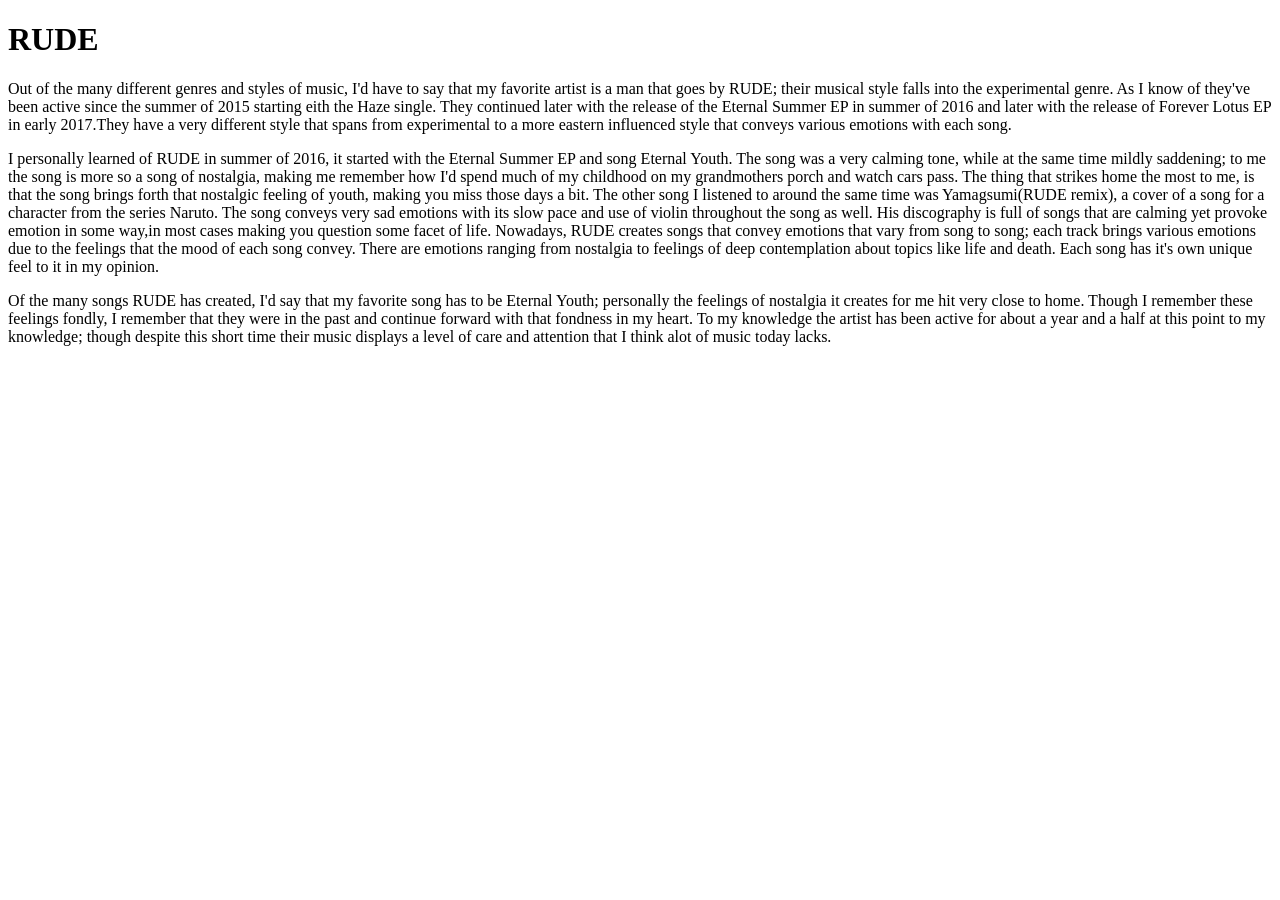
==== project_1/index.html @ 9fc51582 "Upload Exercises 1-4" ====
<!DOCTYPE html>
<html lang="en">
    <head>
        <title>Music Essay</title>
    </head>
    <h1><strong>RUDE</strong></h1>
    <body>
        <p>Out of the many different genres and styles of music, I'd have to say that my favorite artist is a man that goes by RUDE; their musical style falls into the experimental genre. As I know of they've been active since the summer of 2015 starting eith the Haze single. They continued later with the release of the Eternal Summer EP in summer of 2016 and later with the release of Forever Lotus EP in early 2017.They have a very different style that spans from experimental to a more eastern influenced style that conveys various emotions with each song. </p>
        <p>I personally learned of RUDE in summer of 2016, it started with the Eternal Summer EP and song Eternal Youth. The song was a very calming tone, while at the same time mildly saddening; to me the song is more so a song of nostalgia, making me remember how I'd spend much of my childhood on my grandmothers porch and watch cars pass. The thing that strikes home the most to me, is that the song brings forth that nostalgic feeling of youth, making you miss those days a bit. The other song I listened to around the same time was Yamagsumi(RUDE remix), a cover of a song for a character from the series Naruto. The song conveys very sad emotions with its slow pace and use of violin throughout the song as well. His discography is full of songs that are calming yet provoke emotion in some way,in most cases making you question some facet of life. Nowadays, RUDE creates songs that convey emotions that vary from song to song; each track brings various emotions due to the feelings that the mood of each song convey. There are emotions ranging from nostalgia to feelings of deep contemplation about topics like life and death. Each song has it's own unique feel to it in my opinion.</p>
        <p>Of the many songs RUDE has created, I'd say that my favorite song has to be Eternal Youth; personally the feelings of nostalgia it creates for me hit very close to home. Though I remember these feelings fondly, I remember that they were in the past and continue forward with that fondness in my heart. To my knowledge the artist has been active for about a year and a half at this point to my knowledge; though despite this short time their music displays a level of care and attention that I think alot of music today lacks. </p>
    </body>
</html>
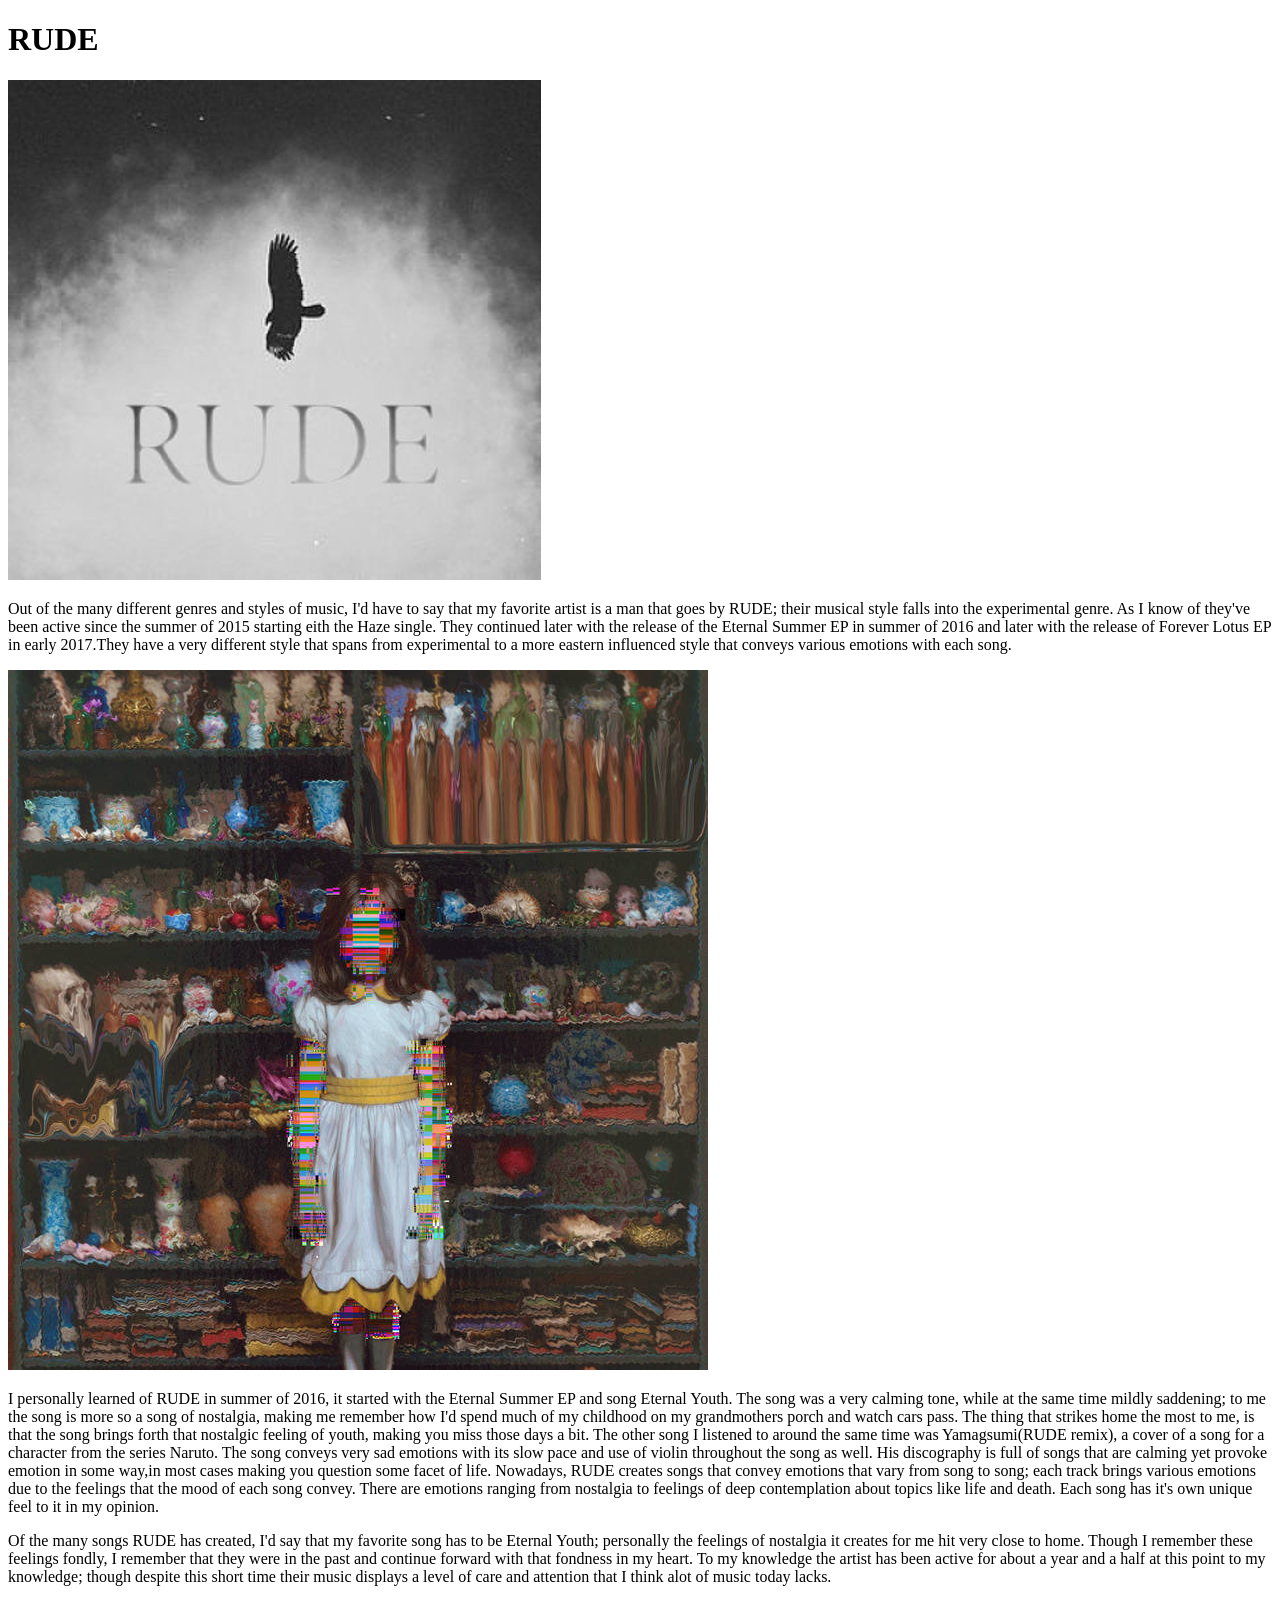
==== commit 7cbc99d0: "Added Image" ====
--- a/project_1/index.html
+++ b/project_1/index.html
@@ -4,8 +4,10 @@
         <title>Music Essay</title>
     </head>
     <h1><strong>RUDE</strong></h1>
+    <img src="images/rude-1.jpg" alt="RUDE logo">
     <body>
         <p>Out of the many different genres and styles of music, I'd have to say that my favorite artist is a man that goes by RUDE; their musical style falls into the experimental genre. As I know of they've been active since the summer of 2015 starting eith the Haze single. They continued later with the release of the Eternal Summer EP in summer of 2016 and later with the release of Forever Lotus EP in early 2017.They have a very different style that spans from experimental to a more eastern influenced style that conveys various emotions with each song. </p>
+        <img src="images/rude-3.jpg" alt="Eternal Summer EP">
         <p>I personally learned of RUDE in summer of 2016, it started with the Eternal Summer EP and song Eternal Youth. The song was a very calming tone, while at the same time mildly saddening; to me the song is more so a song of nostalgia, making me remember how I'd spend much of my childhood on my grandmothers porch and watch cars pass. The thing that strikes home the most to me, is that the song brings forth that nostalgic feeling of youth, making you miss those days a bit. The other song I listened to around the same time was Yamagsumi(RUDE remix), a cover of a song for a character from the series Naruto. The song conveys very sad emotions with its slow pace and use of violin throughout the song as well. His discography is full of songs that are calming yet provoke emotion in some way,in most cases making you question some facet of life. Nowadays, RUDE creates songs that convey emotions that vary from song to song; each track brings various emotions due to the feelings that the mood of each song convey. There are emotions ranging from nostalgia to feelings of deep contemplation about topics like life and death. Each song has it's own unique feel to it in my opinion.</p>
         <p>Of the many songs RUDE has created, I'd say that my favorite song has to be Eternal Youth; personally the feelings of nostalgia it creates for me hit very close to home. Though I remember these feelings fondly, I remember that they were in the past and continue forward with that fondness in my heart. To my knowledge the artist has been active for about a year and a half at this point to my knowledge; though despite this short time their music displays a level of care and attention that I think alot of music today lacks. </p>
     </body>
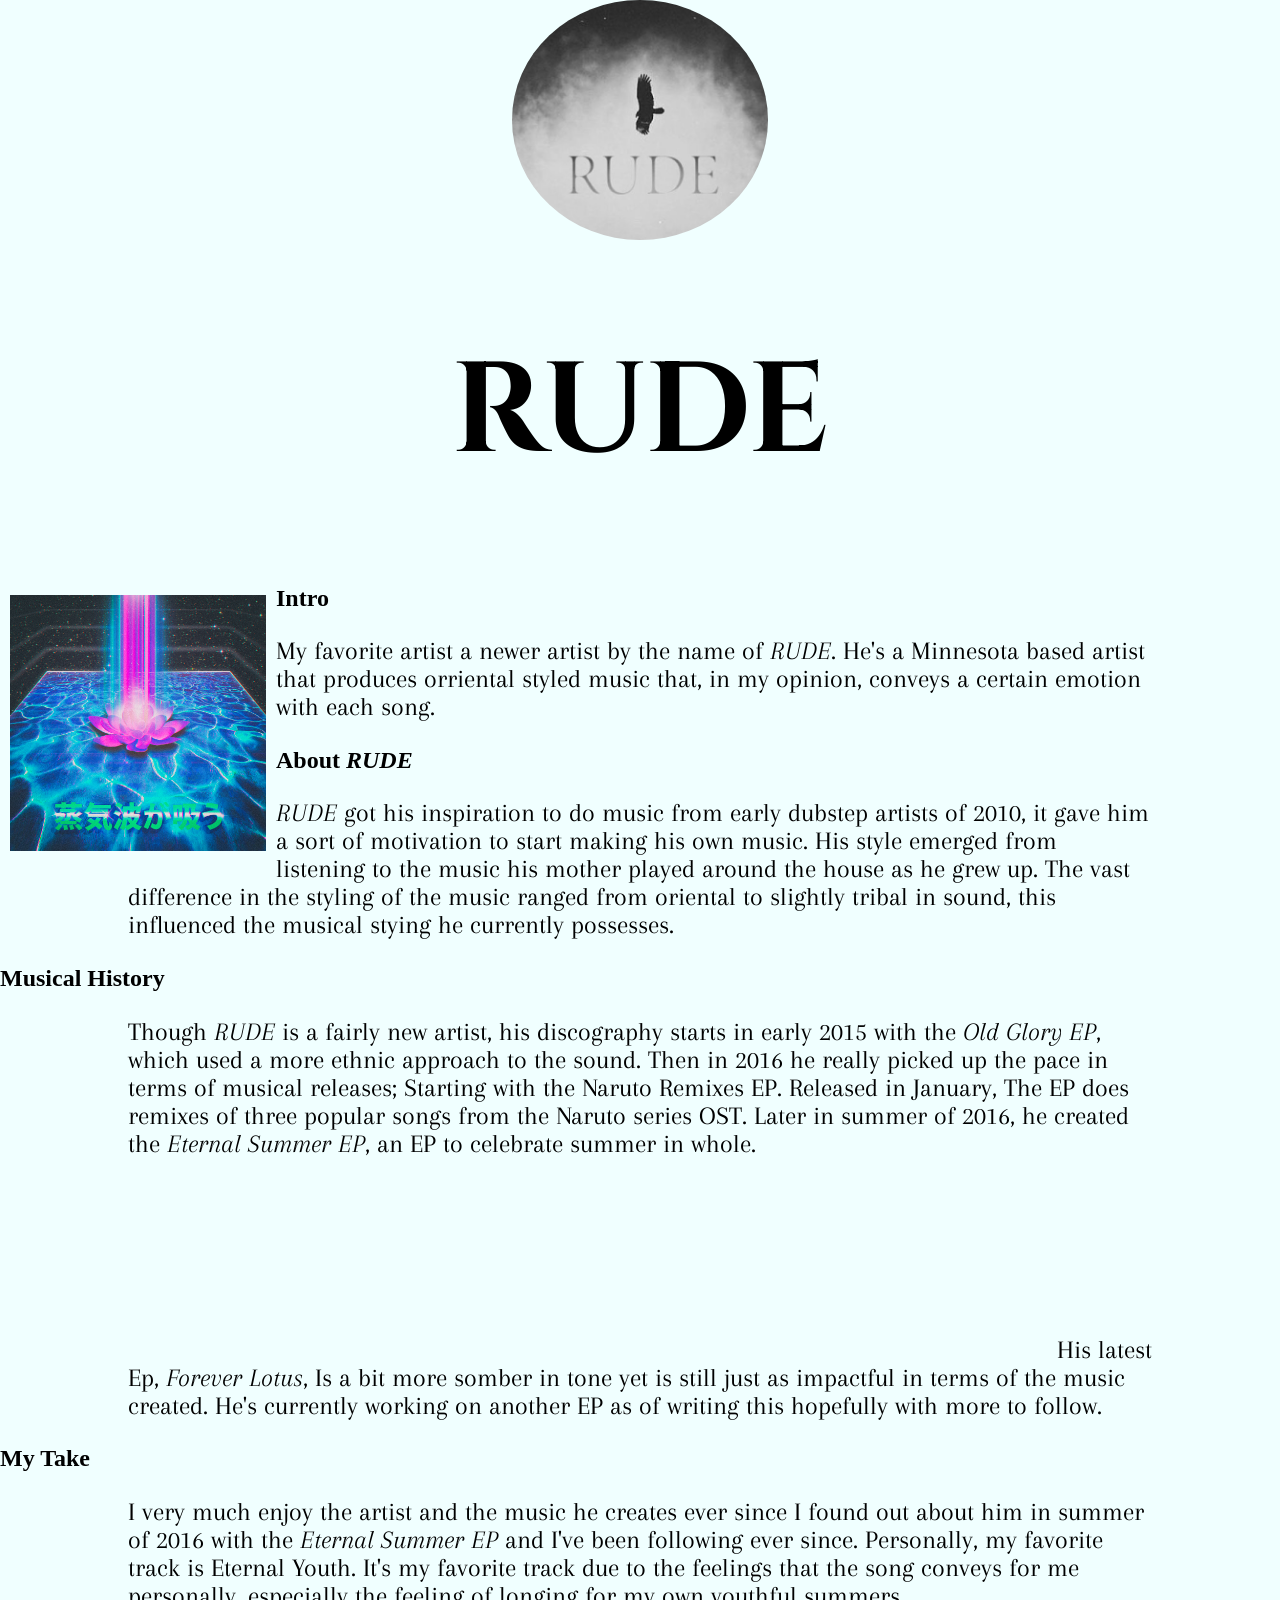
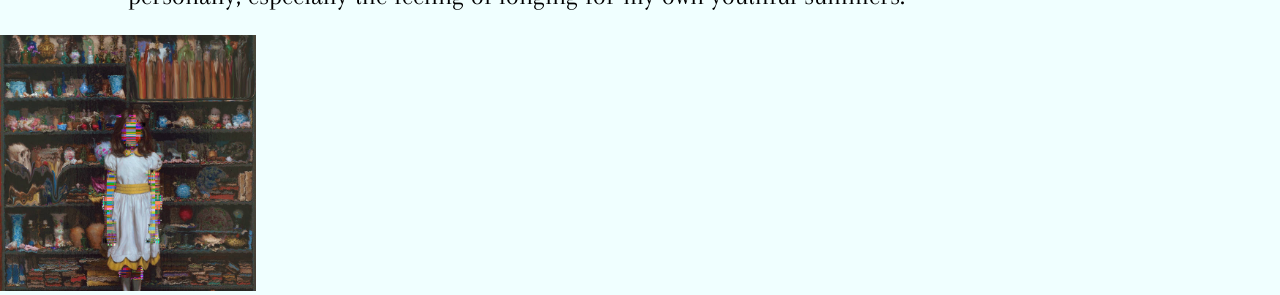
==== commit f607bb9a: "Index rewrite" ====
--- a/project_1/index.html
+++ b/project_1/index.html
@@ -1,14 +1,30 @@
 <!DOCTYPE html>
 <html lang="en">
     <head>
-        <title>Music Essay</title>
+        <title>RUDE </title>
+        <link rel="stylesheet" href="css/project1.css">
+        <!--FONTS-->
+        <link href="https://fonts.googleapis.com/css?family=Cinzel" rel="stylesheet">
+        <link href="https://fonts.googleapis.com/css?family=Arapey" rel="stylesheet">
     </head>
+    <!--RUDE_LOGO_IMAGE-->
+<img class="img-circle" src="images/rude-1.jpg" id="rude" alt="RUDE logo">
     <h1><strong>RUDE</strong></h1>
-    <img src="images/rude-1.jpg" alt="RUDE logo">
+    
     <body>
-        <p>Out of the many different genres and styles of music, I'd have to say that my favorite artist is a man that goes by RUDE; their musical style falls into the experimental genre. As I know of they've been active since the summer of 2015 starting eith the Haze single. They continued later with the release of the Eternal Summer EP in summer of 2016 and later with the release of Forever Lotus EP in early 2017.They have a very different style that spans from experimental to a more eastern influenced style that conveys various emotions with each song. </p>
-        <img src="images/rude-3.jpg" alt="Eternal Summer EP">
-        <p>I personally learned of RUDE in summer of 2016, it started with the Eternal Summer EP and song Eternal Youth. The song was a very calming tone, while at the same time mildly saddening; to me the song is more so a song of nostalgia, making me remember how I'd spend much of my childhood on my grandmothers porch and watch cars pass. The thing that strikes home the most to me, is that the song brings forth that nostalgic feeling of youth, making you miss those days a bit. The other song I listened to around the same time was Yamagsumi(RUDE remix), a cover of a song for a character from the series Naruto. The song conveys very sad emotions with its slow pace and use of violin throughout the song as well. His discography is full of songs that are calming yet provoke emotion in some way,in most cases making you question some facet of life. Nowadays, RUDE creates songs that convey emotions that vary from song to song; each track brings various emotions due to the feelings that the mood of each song convey. There are emotions ranging from nostalgia to feelings of deep contemplation about topics like life and death. Each song has it's own unique feel to it in my opinion.</p>
-        <p>Of the many songs RUDE has created, I'd say that my favorite song has to be Eternal Youth; personally the feelings of nostalgia it creates for me hit very close to home. Though I remember these feelings fondly, I remember that they were in the past and continue forward with that fondness in my heart. To my knowledge the artist has been active for about a year and a half at this point to my knowledge; though despite this short time their music displays a level of care and attention that I think alot of music today lacks. </p>
+        <img src="images/rude-4.jpeg" id="lotus"  alt="Forever Lotus EP">
+        <h2>Intro</h2>
+        <p>My favorite artist a newer artist by the name of <em>RUDE</em>. He's a Minnesota based artist that produces orriental styled music that, in my opinion, conveys a certain emotion with each song.</p>
+        <h2>About <em>RUDE</em></h2>
+        <p><em>RUDE</em> got his inspiration to do music from early dubstep artists of 2010, it gave him a sort of motivation to start making his own music. His style emerged from listening to the music his mother played around the house as he grew up. The vast difference in the styling of the music ranged from oriental to slightly tribal in sound, this influenced the musical stying he currently possesses. </p>
+        <h2>Musical History</h2>
+        <p>Though <em>RUDE</em> is a fairly new artist, his discography starts in early 2015 with the <i>Old Glory EP</i>, which used a more ethnic approach to the sound. Then in 2016 he really picked up the pace in terms of musical releases; Starting with the Naruto Remixes EP. Released in January, The EP does remixes of three popular songs from the Naruto series OST. Later in summer of 2016, he created the <i>Eternal Summer EP</i>, an EP to celebrate summer in whole. 
+        <iframe width="90%" height="200" scrolling="yes" frameborder="yes" src="https://w.soundcloud.com/player/?url=https%3A//api.soundcloud.com/tracks/268448230&amp;auto_play=false&amp;hide_related=false&amp;show_comments=true&amp;show_user=true&amp;show_reposts=false&amp;visual=true"></iframe>   
+        His latest Ep, <i>Forever Lotus</i>, Is a bit more somber in tone yet is still just as impactful in terms of the music created. He's currently working on another EP as of writing this hopefully with more to follow. </p>
+        <h2>My Take</h2>
+        <p>I very much enjoy the artist and the music he creates ever since I found out about him in summer of 2016 with the <i>Eternal Summer EP</i> and I've been following ever since. Personally, my favorite track is Eternal Youth. It's my favorite track due to the feelings that the song conveys for me personally, especially the feeling of longing for my own youthful summers.  </p>
+          <img src="images/rude-3.jpg" id="youth"  alt="Eternal Summer EP">
+        
     </body>
 </html>   
+<!--01100011 01101111 01110010 01101110-->
--- a/project_1/css/project1.css
+++ b/project_1/css/project1.css
@@ -0,0 +1,47 @@
+body {
+    width: 100%; margin:0%;
+    background-color: azure
+}
+h1 {
+    text-align: center;
+    font-family: 'Cinzel', serif;
+    font-size:10vw;
+    margin/padding: 5%
+
+}
+
+.img-circle{border-radius: 50%;
+margin-left: auto;
+margin-right: auto;}
+
+img {
+    width: 100%;  
+}
+
+p {
+    text-align:left;
+    font-family: 'Arapey', serif;
+    font-size:2vw;
+    margin-left:10%;
+    margin-right:10%;
+
+}
+img#lotus{
+    float:left;
+    width:20%;
+    padding:10px       
+}
+img#rude{
+    width:20%;
+    display:block;
+    margin:auto;
+}
+img#youth{
+    width:20%;
+    padding:
+    display:block;
+    margin-left:auto;
+    margin-right: auto;
+    
+        
+}
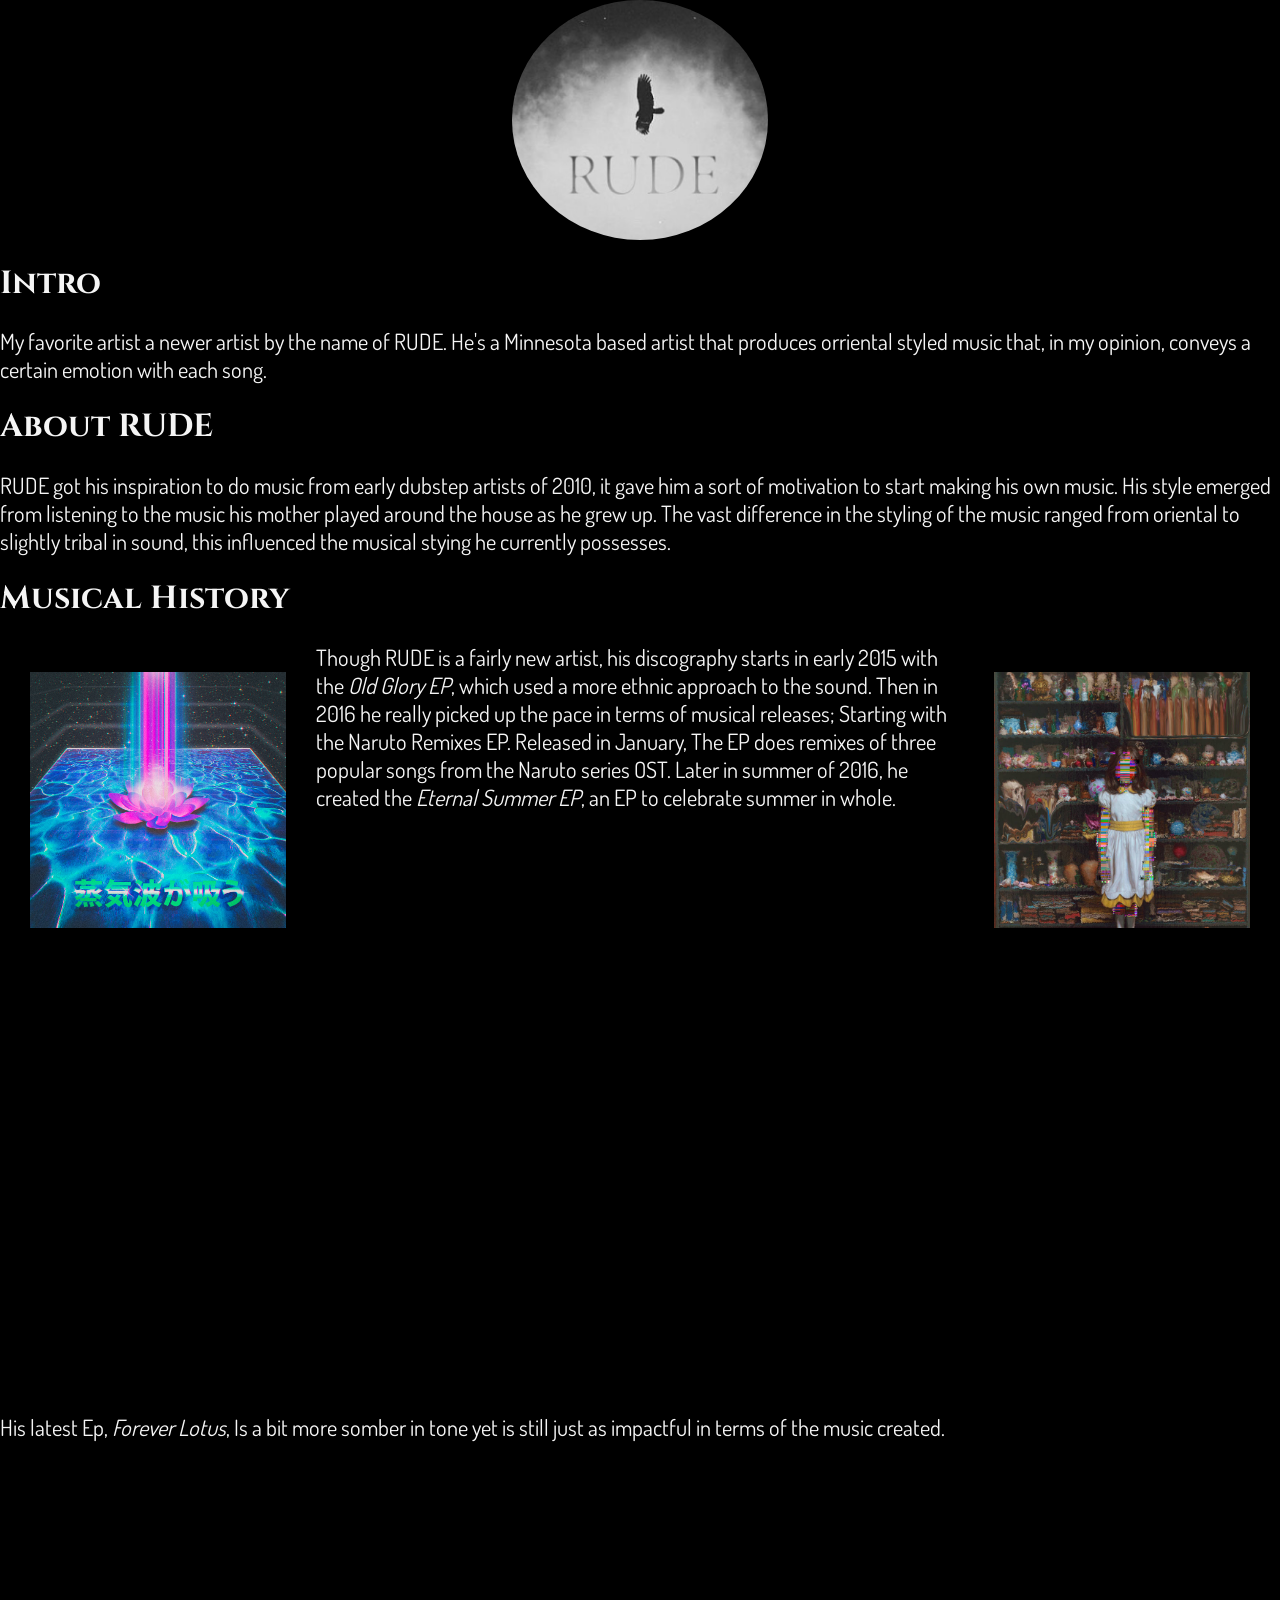
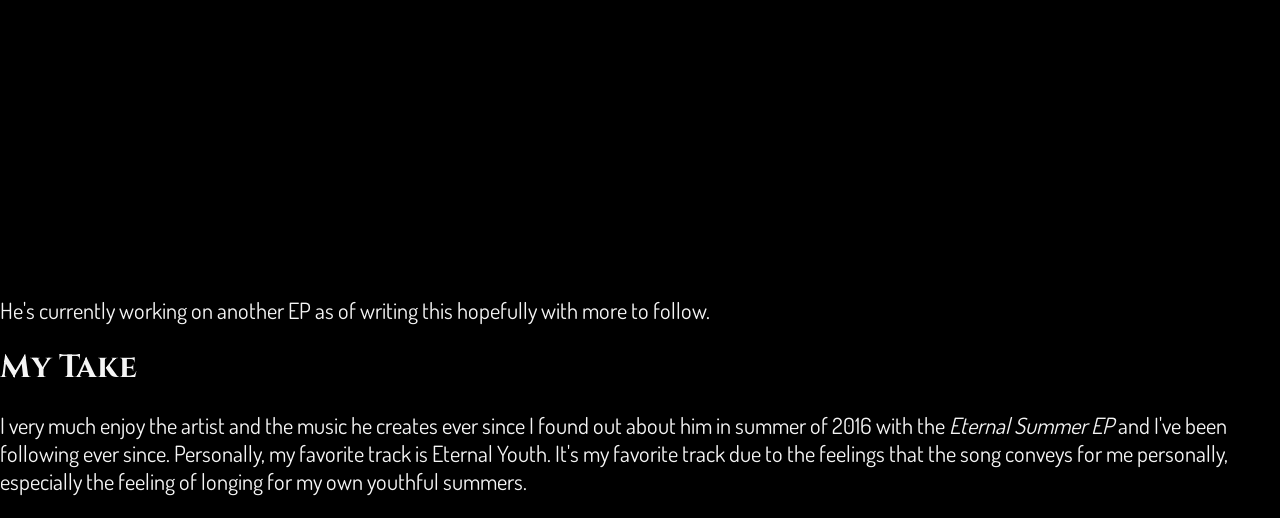
==== commit d39e810d: "Major changes" ====
--- a/project_1/index.html
+++ b/project_1/index.html
@@ -6,25 +6,25 @@
         <!--FONTS-->
         <link href="https://fonts.googleapis.com/css?family=Cinzel" rel="stylesheet">
         <link href="https://fonts.googleapis.com/css?family=Arapey" rel="stylesheet">
+        <link href="https://fonts.googleapis.com/css?family=Dosis" rel="stylesheet">
+
     </head>
     <!--RUDE_LOGO_IMAGE-->
 <img class="img-circle" src="images/rude-1.jpg" id="rude" alt="RUDE logo">
-    <h1><strong>RUDE</strong></h1>
-    
     <body>
-        <img src="images/rude-4.jpeg" id="lotus"  alt="Forever Lotus EP">
-        <h2>Intro</h2>
-        <p>My favorite artist a newer artist by the name of <em>RUDE</em>. He's a Minnesota based artist that produces orriental styled music that, in my opinion, conveys a certain emotion with each song.</p>
-        <h2>About <em>RUDE</em></h2>
-        <p><em>RUDE</em> got his inspiration to do music from early dubstep artists of 2010, it gave him a sort of motivation to start making his own music. His style emerged from listening to the music his mother played around the house as he grew up. The vast difference in the styling of the music ranged from oriental to slightly tribal in sound, this influenced the musical stying he currently possesses. </p>
-        <h2>Musical History</h2>
-        <p>Though <em>RUDE</em> is a fairly new artist, his discography starts in early 2015 with the <i>Old Glory EP</i>, which used a more ethnic approach to the sound. Then in 2016 he really picked up the pace in terms of musical releases; Starting with the Naruto Remixes EP. Released in January, The EP does remixes of three popular songs from the Naruto series OST. Later in summer of 2016, he created the <i>Eternal Summer EP</i>, an EP to celebrate summer in whole. 
-        <iframe width="90%" height="200" scrolling="yes" frameborder="yes" src="https://w.soundcloud.com/player/?url=https%3A//api.soundcloud.com/tracks/268448230&amp;auto_play=false&amp;hide_related=false&amp;show_comments=true&amp;show_user=true&amp;show_reposts=false&amp;visual=true"></iframe>   
-        His latest Ep, <i>Forever Lotus</i>, Is a bit more somber in tone yet is still just as impactful in terms of the music created. He's currently working on another EP as of writing this hopefully with more to follow. </p>
-        <h2>My Take</h2>
+        <h1>Intro</h1>
+        <p>My favorite artist a newer artist by the name of RUDE. He's a Minnesota based artist that produces orriental styled music that, in my opinion, conveys a certain emotion with each song.</p>
+        <h1>About RUDE</h1>
+        <p>RUDE got his inspiration to do music from early dubstep artists of 2010, it gave him a sort of motivation to start making his own music. His style emerged from listening to the music his mother played around the house as he grew up. The vast difference in the styling of the music ranged from oriental to slightly tribal in sound, this influenced the musical stying he currently possesses. </p>
+        <h1>Musical History</h1>
+         <img src="images/rude-4.jpeg" id="lotus"  alt="Forever Lotus EP">
+        <img src="images/rude-3.jpg" id="youth"  alt="Eternal Summer EP">
+        <p>Though RUDE is a fairly new artist, his discography starts in early 2015 with the <i>Old Glory EP</i>, which used a more ethnic approach to the sound. Then in 2016 he really picked up the pace in terms of musical releases; Starting with the Naruto Remixes EP. Released in January, The EP does remixes of three popular songs from the Naruto series OST. Later in summer of 2016, he created the <i>Eternal Summer EP</i>, an EP to celebrate summer in whole. 
+        <iframe width="100%" height="450px" scrolling="no" frameborder="no" src="https://w.soundcloud.com/player/?url=https%3A//api.soundcloud.com/tracks/268448230&amp;auto_play=false&amp;hide_related=false&amp;show_comments=true&amp;show_user=true&amp;show_reposts=false&amp;visual=true"></iframe>   
+        His latest Ep, <i>Forever Lotus</i>, Is a bit more somber in tone yet is still just as impactful in terms of the music created.<iframe width="100%" height="450px" scrolling="no" frameborder="yes" src="https://w.soundcloud.com/player/?url=https%3A//api.soundcloud.com/tracks/284358437&amp;auto_play=false&amp;hide_related=false&amp;show_comments=true&amp;show_user=true&amp;show_reposts=false&amp;visual=true"></iframe>
+        He's currently working on another EP as of writing this hopefully with more to follow. </p>
+        <h1>My Take</h1>
         <p>I very much enjoy the artist and the music he creates ever since I found out about him in summer of 2016 with the <i>Eternal Summer EP</i> and I've been following ever since. Personally, my favorite track is Eternal Youth. It's my favorite track due to the feelings that the song conveys for me personally, especially the feeling of longing for my own youthful summers.  </p>
-          <img src="images/rude-3.jpg" id="youth"  alt="Eternal Summer EP">
-        
     </body>
 </html>   
 <!--01100011 01101111 01110010 01101110-->
--- a/project_1/css/project1.css
+++ b/project_1/css/project1.css
@@ -1,47 +1,42 @@
 body {
     width: 100%; margin:0%;
-    background-color: azure
+    padding:10;
+    font-family: 'Dosis', sans-serif;
+    font-size: 1.75vw;
+  color:whitesmoke;
+    background-color: black
 }
-h1 {
-    text-align: center;
+
+h1{
+    width: 100%;
+    padding:100;
+    text-align: left;
     font-family: 'Cinzel', serif;
-    font-size:10vw;
-    margin/padding: 5%
-
+    color: whitesmoke;
+    font-size:2.5vw;
 }
 
 .img-circle{border-radius: 50%;
 margin-left: auto;
-margin-right: auto;}
+margin-right: auto;
+}
 
 img {
     width: 100%;  
 }
-
-p {
-    text-align:left;
-    font-family: 'Arapey', serif;
-    font-size:2vw;
-    margin-left:10%;
-    margin-right:10%;
-
-}
 img#lotus{
+    width:20%;
+    padding:30px;
     float:left;
-    width:20%;
-    padding:10px       
 }
 img#rude{
     width:20%;
     display:block;
     margin:auto;
+    float:center:
 }
 img#youth{
     width:20%;
-    padding:
-    display:block;
-    margin-left:auto;
-    margin-right: auto;
-    
-        
+    padding:30px;
+    float:right     
 }
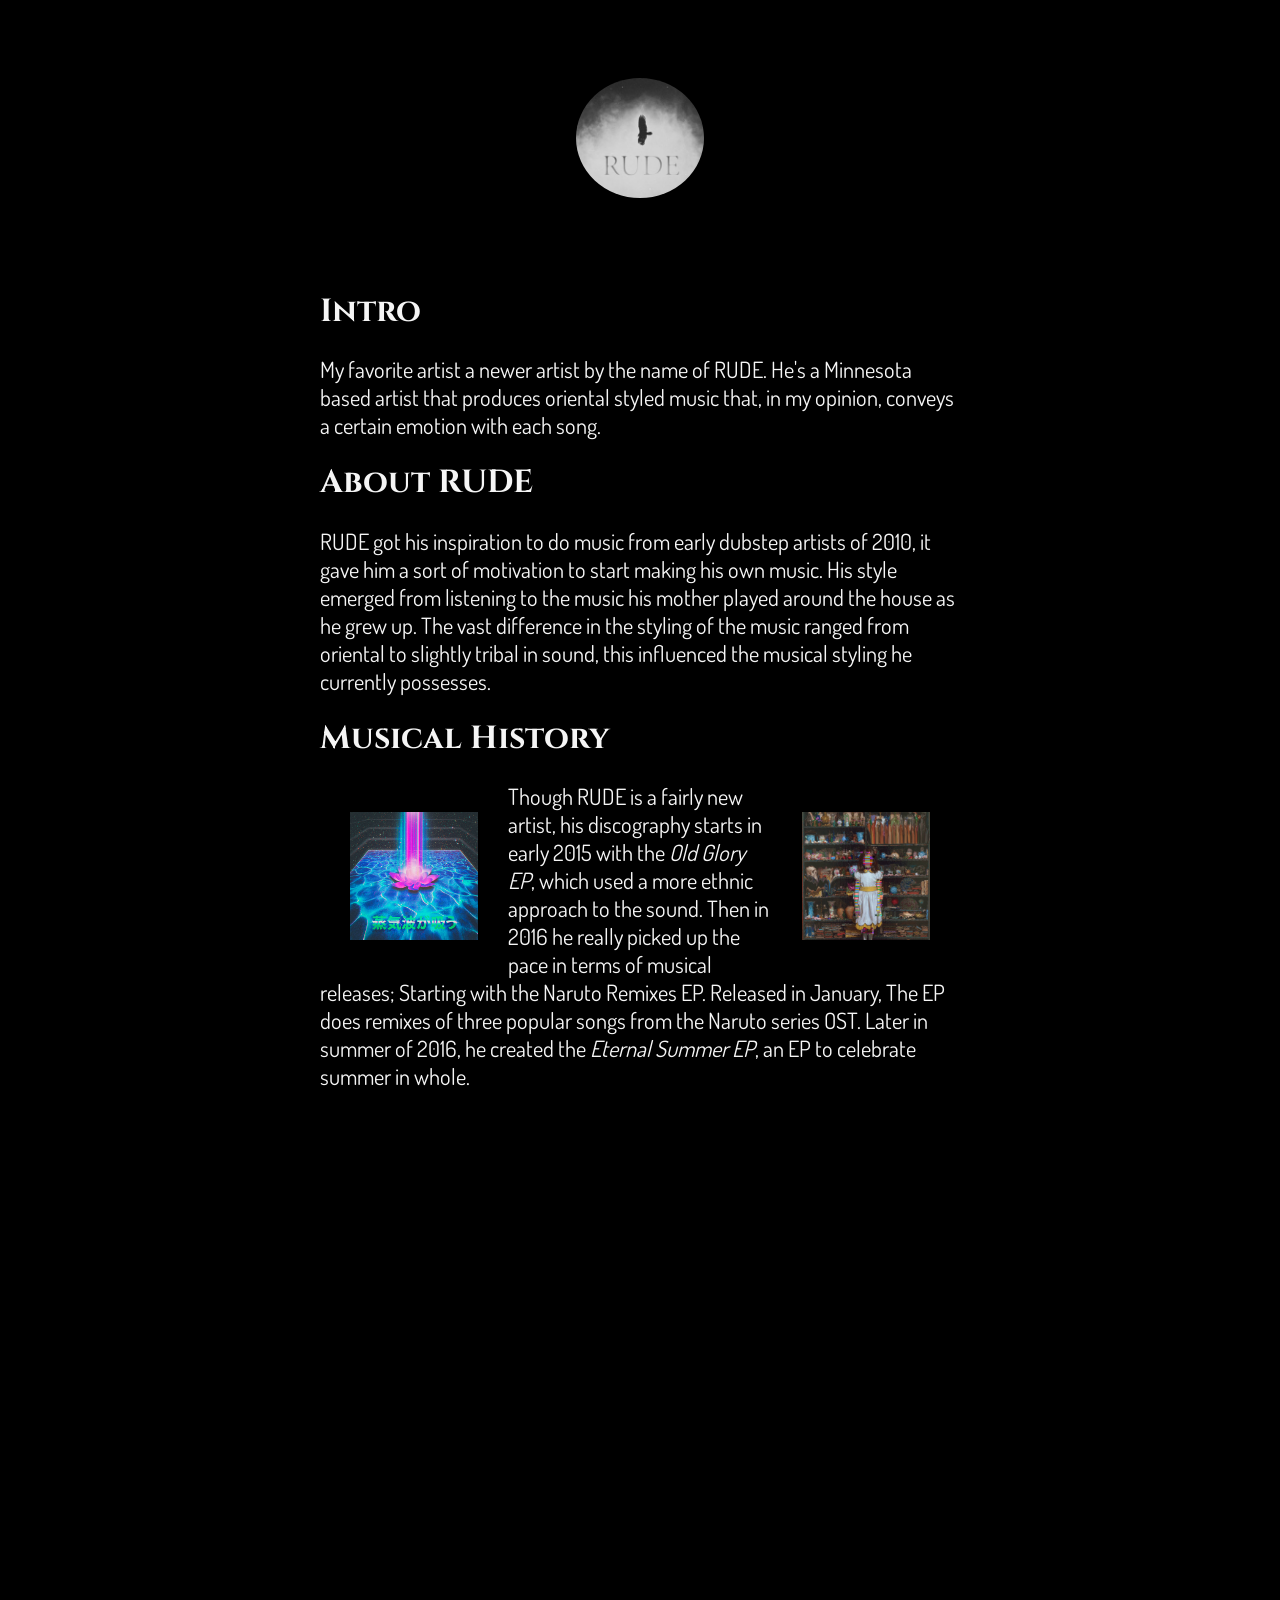
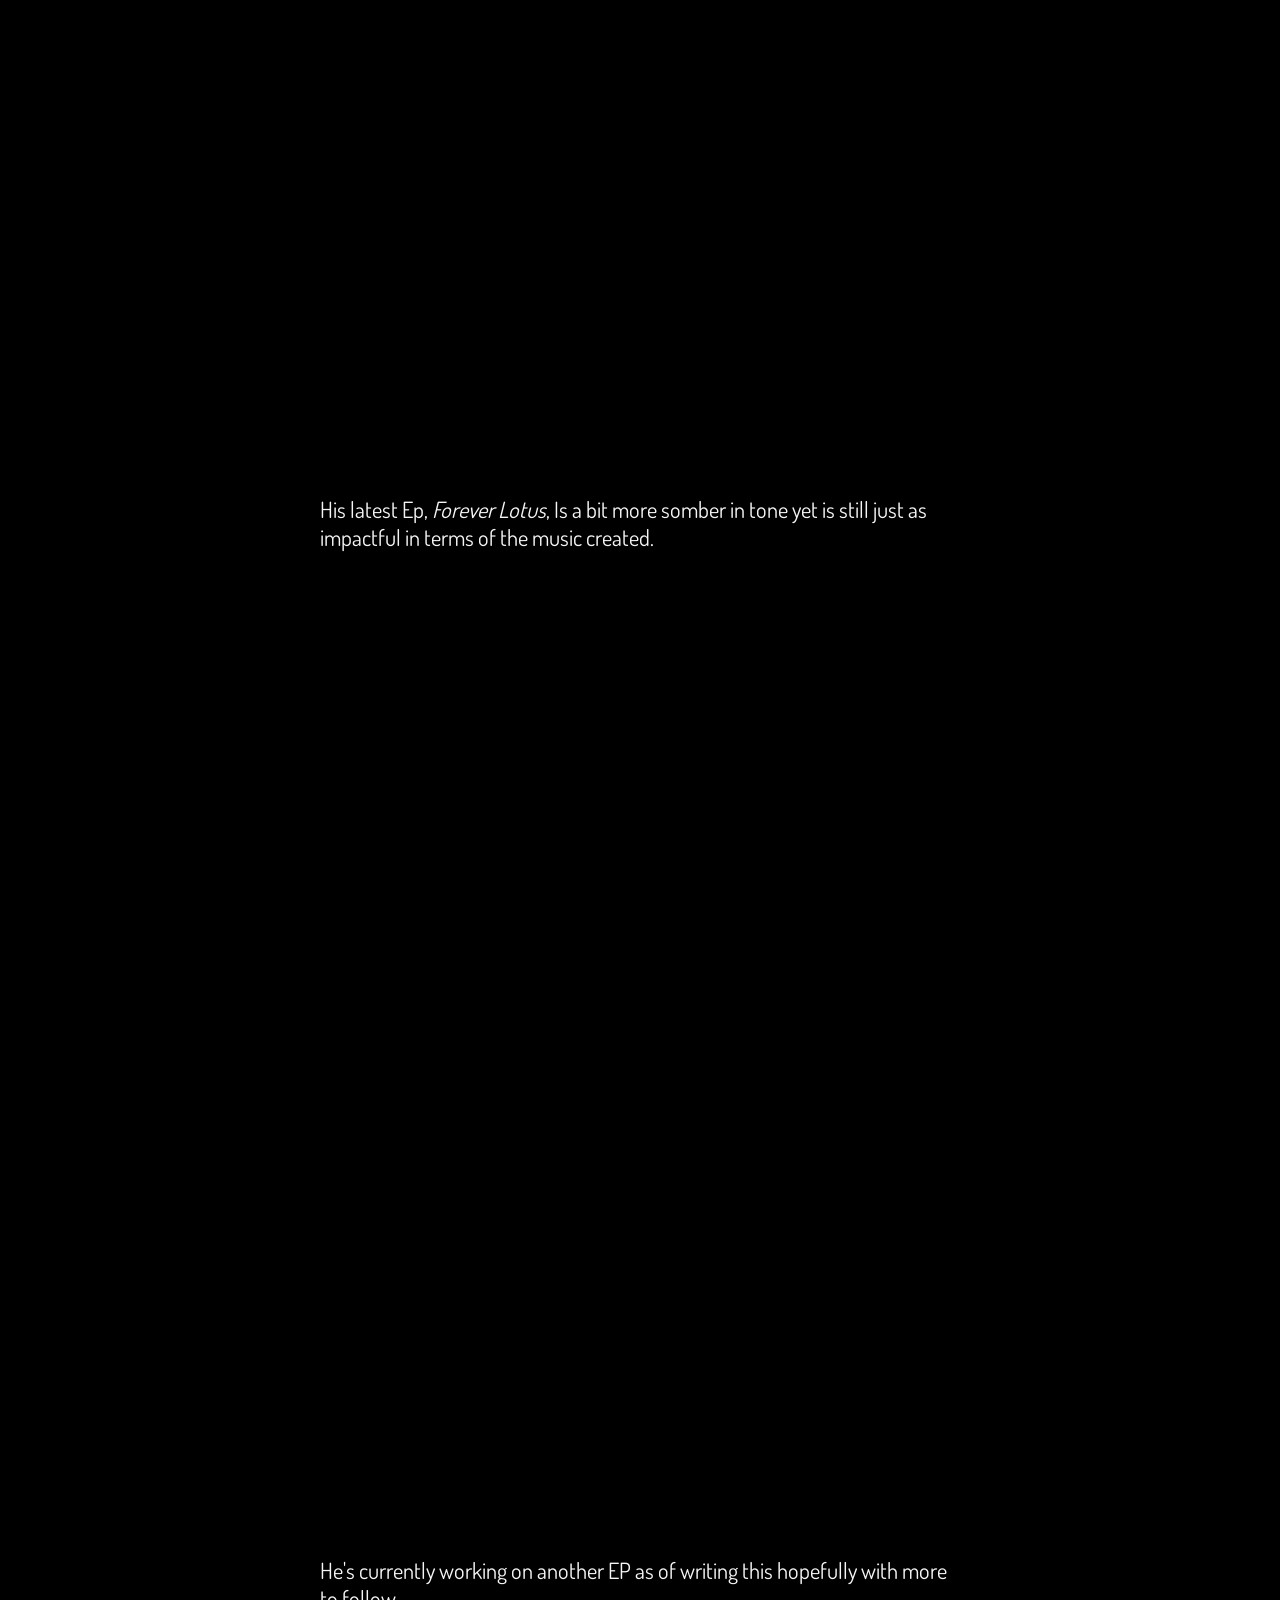
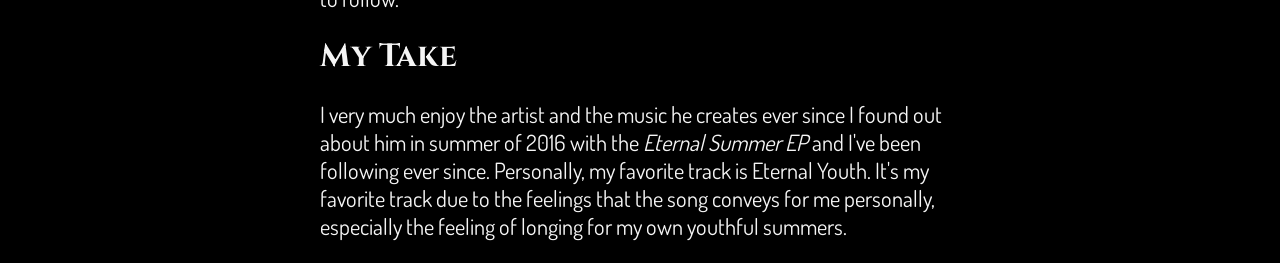
==== commit 76815f9d: "I've made changes" ====
--- a/project_1/index.html
+++ b/project_1/index.html
@@ -13,18 +13,18 @@
 <img class="img-circle" src="images/rude-1.jpg" id="rude" alt="RUDE logo">
     <body>
         <h1>Intro</h1>
-        <p>My favorite artist a newer artist by the name of RUDE. He's a Minnesota based artist that produces orriental styled music that, in my opinion, conveys a certain emotion with each song.</p>
+        <p>My favorite artist a newer artist by the name of RUDE. He's a Minnesota based artist that produces oriental styled music that, in my opinion, conveys a certain emotion with each song.</p>
         <h1>About RUDE</h1>
-        <p>RUDE got his inspiration to do music from early dubstep artists of 2010, it gave him a sort of motivation to start making his own music. His style emerged from listening to the music his mother played around the house as he grew up. The vast difference in the styling of the music ranged from oriental to slightly tribal in sound, this influenced the musical stying he currently possesses. </p>
+        <p>RUDE got his inspiration to do music from early dubstep artists of 2010, it gave him a sort of motivation to start making his own music. His style emerged from listening to the music his mother played around the house as he grew up. The vast difference in the styling of the music ranged from oriental to slightly tribal in sound, this influenced the musical styling he currently possesses.</p>
         <h1>Musical History</h1>
          <img src="images/rude-4.jpeg" id="lotus"  alt="Forever Lotus EP">
         <img src="images/rude-3.jpg" id="youth"  alt="Eternal Summer EP">
         <p>Though RUDE is a fairly new artist, his discography starts in early 2015 with the <i>Old Glory EP</i>, which used a more ethnic approach to the sound. Then in 2016 he really picked up the pace in terms of musical releases; Starting with the Naruto Remixes EP. Released in January, The EP does remixes of three popular songs from the Naruto series OST. Later in summer of 2016, he created the <i>Eternal Summer EP</i>, an EP to celebrate summer in whole. 
-        <iframe width="100%" height="450px" scrolling="no" frameborder="no" src="https://w.soundcloud.com/player/?url=https%3A//api.soundcloud.com/tracks/268448230&amp;auto_play=false&amp;hide_related=false&amp;show_comments=true&amp;show_user=true&amp;show_reposts=false&amp;visual=true"></iframe>   
-        His latest Ep, <i>Forever Lotus</i>, Is a bit more somber in tone yet is still just as impactful in terms of the music created.<iframe width="100%" height="450px" scrolling="no" frameborder="yes" src="https://w.soundcloud.com/player/?url=https%3A//api.soundcloud.com/tracks/284358437&amp;auto_play=false&amp;hide_related=false&amp;show_comments=true&amp;show_user=true&amp;show_reposts=false&amp;visual=true"></iframe>
+        <iframe width="100%" height="1000px" scrolling="no" frameborder="no" src="https://w.soundcloud.com/player/?url=https%3A//api.soundcloud.com/tracks/268448230&amp;auto_play=false&amp;hide_related=false&amp;show_comments=true&amp;show_user=true&amp;show_reposts=false&amp;visual=true"></iframe>   
+        His latest Ep, <i>Forever Lotus</i>, Is a bit more somber in tone yet is still just as impactful in terms of the music created.<iframe width="100%" height="1000px" scrolling="no" frameborder="yes" src="https://w.soundcloud.com/player/?url=https%3A//api.soundcloud.com/tracks/284358437&amp;auto_play=false&amp;hide_related=false&amp;show_comments=true&amp;show_user=true&amp;show_reposts=false&amp;visual=true"></iframe>
         He's currently working on another EP as of writing this hopefully with more to follow. </p>
         <h1>My Take</h1>
-        <p>I very much enjoy the artist and the music he creates ever since I found out about him in summer of 2016 with the <i>Eternal Summer EP</i> and I've been following ever since. Personally, my favorite track is Eternal Youth. It's my favorite track due to the feelings that the song conveys for me personally, especially the feeling of longing for my own youthful summers.  </p>
+        <p>I very much enjoy the artist and the music he creates ever since I found out about him in summer of 2016 with the <i>Eternal Summer EP</i> and I've been following ever since. Personally, my favorite track is Eternal Youth. It's my favorite track due to the feelings that the song conveys for me personally, especially the feeling of longing for my own youthful summers.</p>
     </body>
 </html>   
 <!--01100011 01101111 01110010 01101110-->
--- a/project_1/css/project1.css
+++ b/project_1/css/project1.css
@@ -1,5 +1,7 @@
 body {
-    width: 100%; margin:0%;
+    width: 50%;
+    margin-left: auto;
+    margin-right: auto;
     padding:10;
     font-family: 'Dosis', sans-serif;
     font-size: 1.75vw;
@@ -22,7 +24,8 @@
 }
 
 img {
-    width: 100%;  
+    width: 100%;
+    padding:70px;
 }
 img#lotus{
     width:20%;
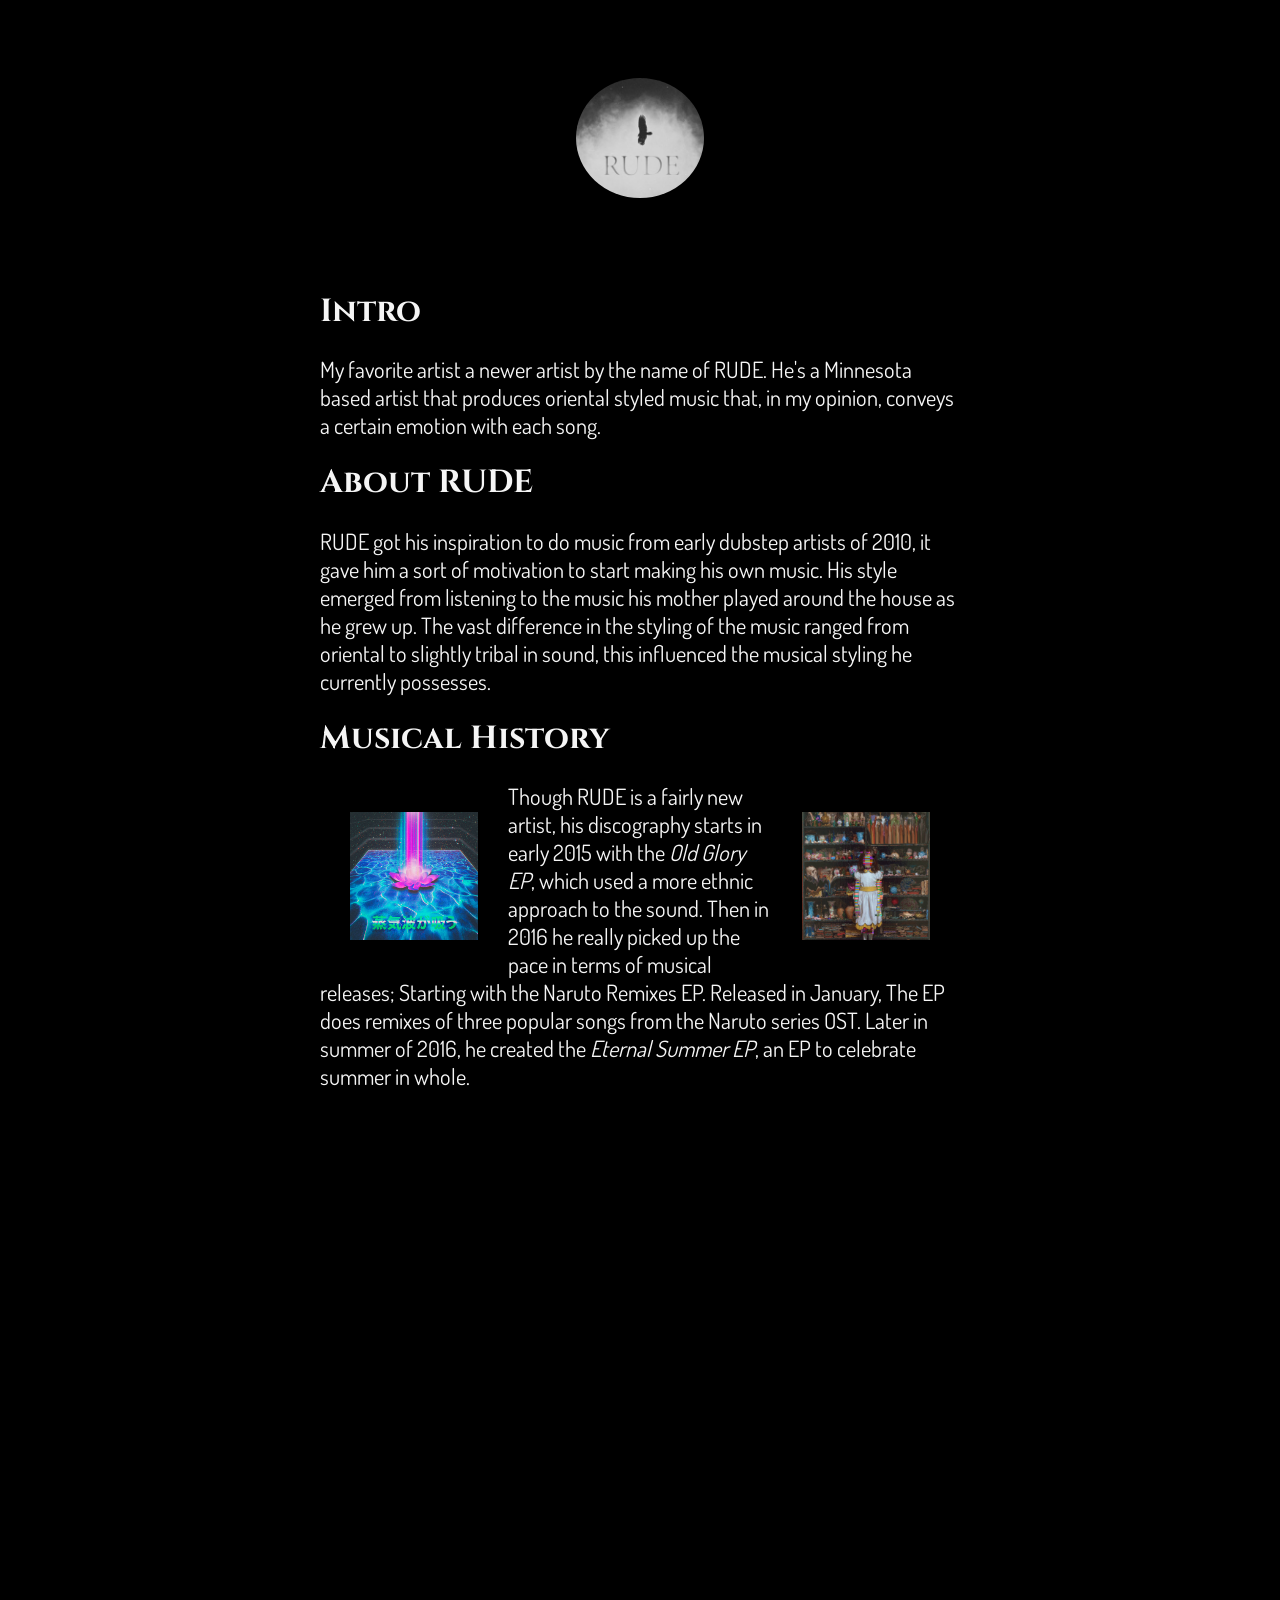
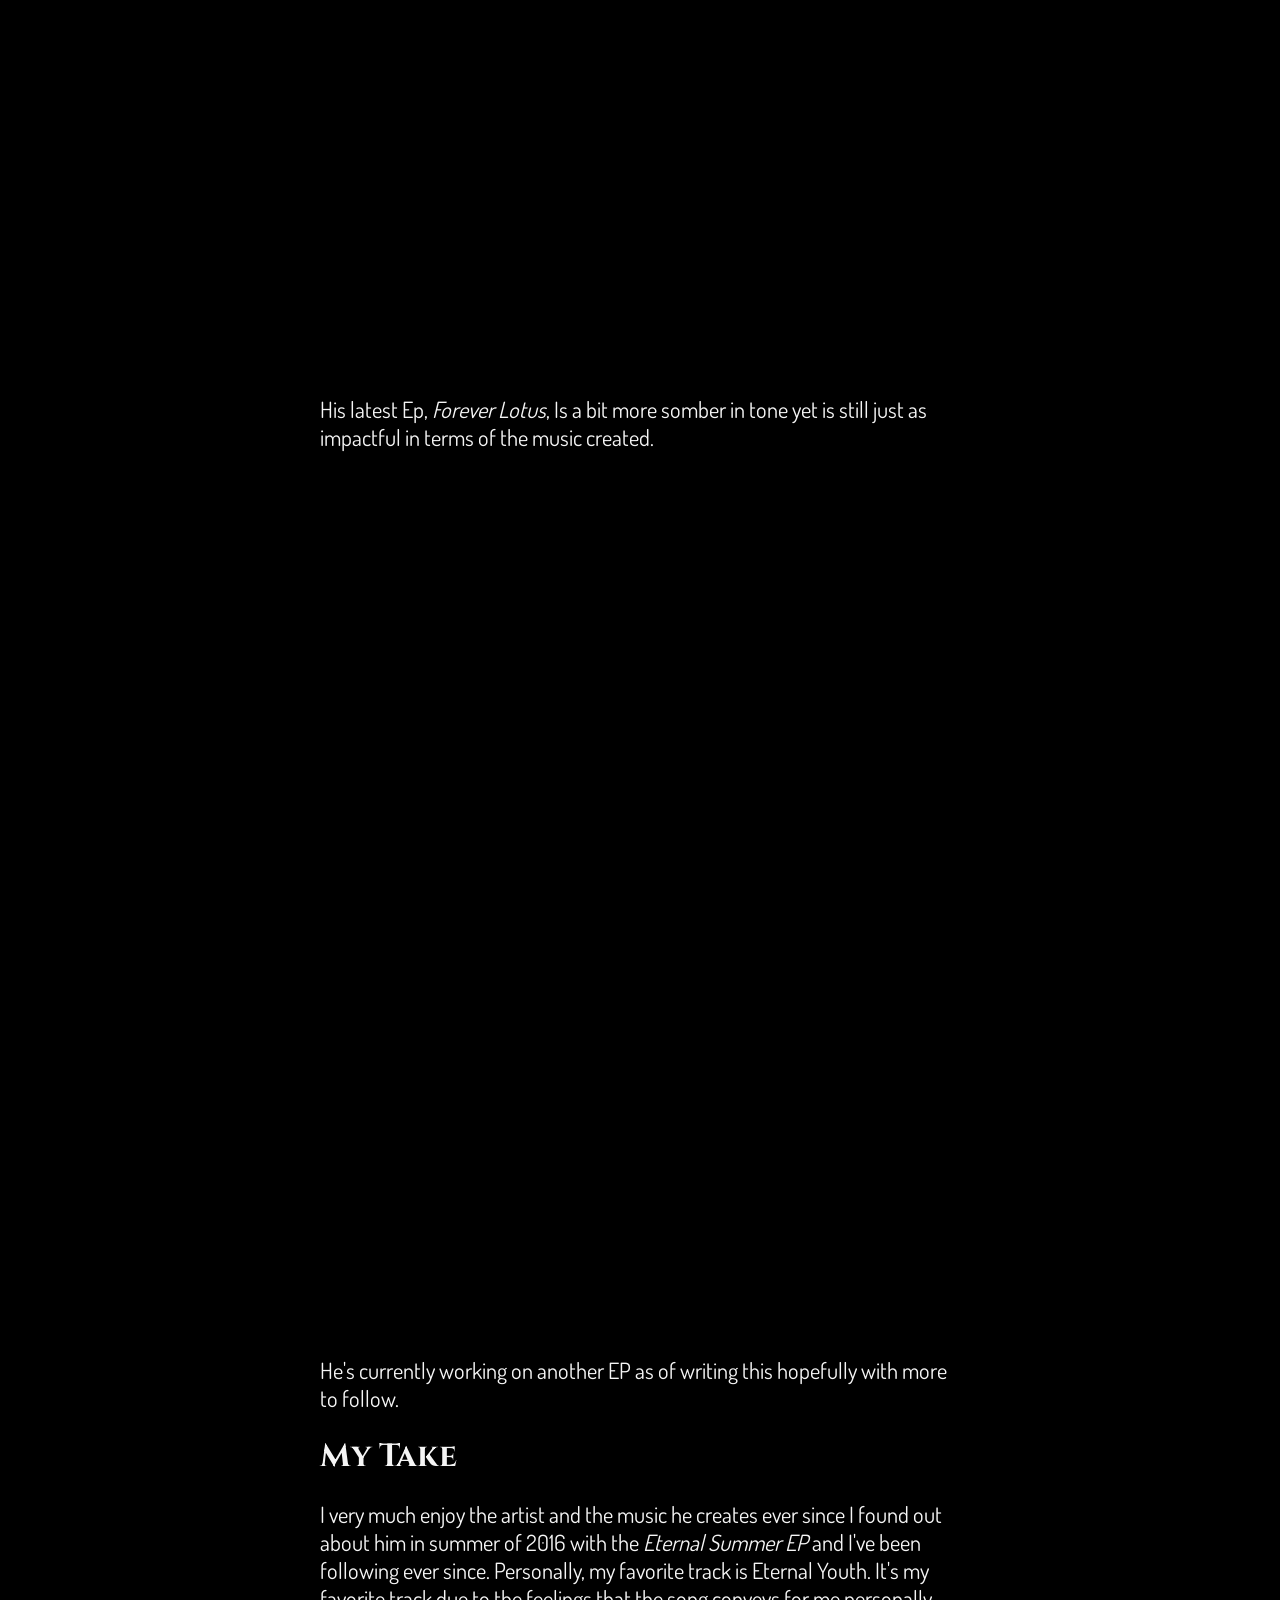
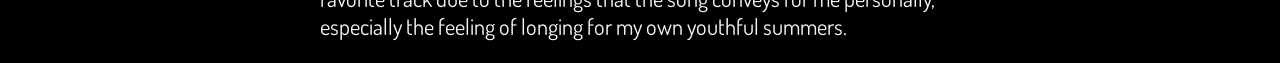
==== commit 88c193ec: "Corn-changes" ====
--- a/project_1/index.html
+++ b/project_1/index.html
@@ -20,8 +20,8 @@
          <img src="images/rude-4.jpeg" id="lotus"  alt="Forever Lotus EP">
         <img src="images/rude-3.jpg" id="youth"  alt="Eternal Summer EP">
         <p>Though RUDE is a fairly new artist, his discography starts in early 2015 with the <i>Old Glory EP</i>, which used a more ethnic approach to the sound. Then in 2016 he really picked up the pace in terms of musical releases; Starting with the Naruto Remixes EP. Released in January, The EP does remixes of three popular songs from the Naruto series OST. Later in summer of 2016, he created the <i>Eternal Summer EP</i>, an EP to celebrate summer in whole. 
-        <iframe width="100%" height="1000px" scrolling="no" frameborder="no" src="https://w.soundcloud.com/player/?url=https%3A//api.soundcloud.com/tracks/268448230&amp;auto_play=false&amp;hide_related=false&amp;show_comments=true&amp;show_user=true&amp;show_reposts=false&amp;visual=true"></iframe>   
-        His latest Ep, <i>Forever Lotus</i>, Is a bit more somber in tone yet is still just as impactful in terms of the music created.<iframe width="100%" height="1000px" scrolling="no" frameborder="yes" src="https://w.soundcloud.com/player/?url=https%3A//api.soundcloud.com/tracks/284358437&amp;auto_play=false&amp;hide_related=false&amp;show_comments=true&amp;show_user=true&amp;show_reposts=false&amp;visual=true"></iframe>
+        <iframe width="100%" height="900px" scrolling="no" frameborder="no" src="https://w.soundcloud.com/player/?url=https%3A//api.soundcloud.com/tracks/268448230&amp;auto_play=false&amp;hide_related=false&amp;show_comments=true&amp;show_user=true&amp;show_reposts=false&amp;visual=true"></iframe>   
+        His latest Ep, <i>Forever Lotus</i>, Is a bit more somber in tone yet is still just as impactful in terms of the music created.<iframe width="100%" height="900px" scrolling="no" frameborder="yes" src="https://w.soundcloud.com/player/?url=https%3A//api.soundcloud.com/tracks/284358437&amp;auto_play=false&amp;hide_related=false&amp;show_comments=true&amp;show_user=true&amp;show_reposts=false&amp;visual=true"></iframe>
         He's currently working on another EP as of writing this hopefully with more to follow. </p>
         <h1>My Take</h1>
         <p>I very much enjoy the artist and the music he creates ever since I found out about him in summer of 2016 with the <i>Eternal Summer EP</i> and I've been following ever since. Personally, my favorite track is Eternal Youth. It's my favorite track due to the feelings that the song conveys for me personally, especially the feeling of longing for my own youthful summers.</p>
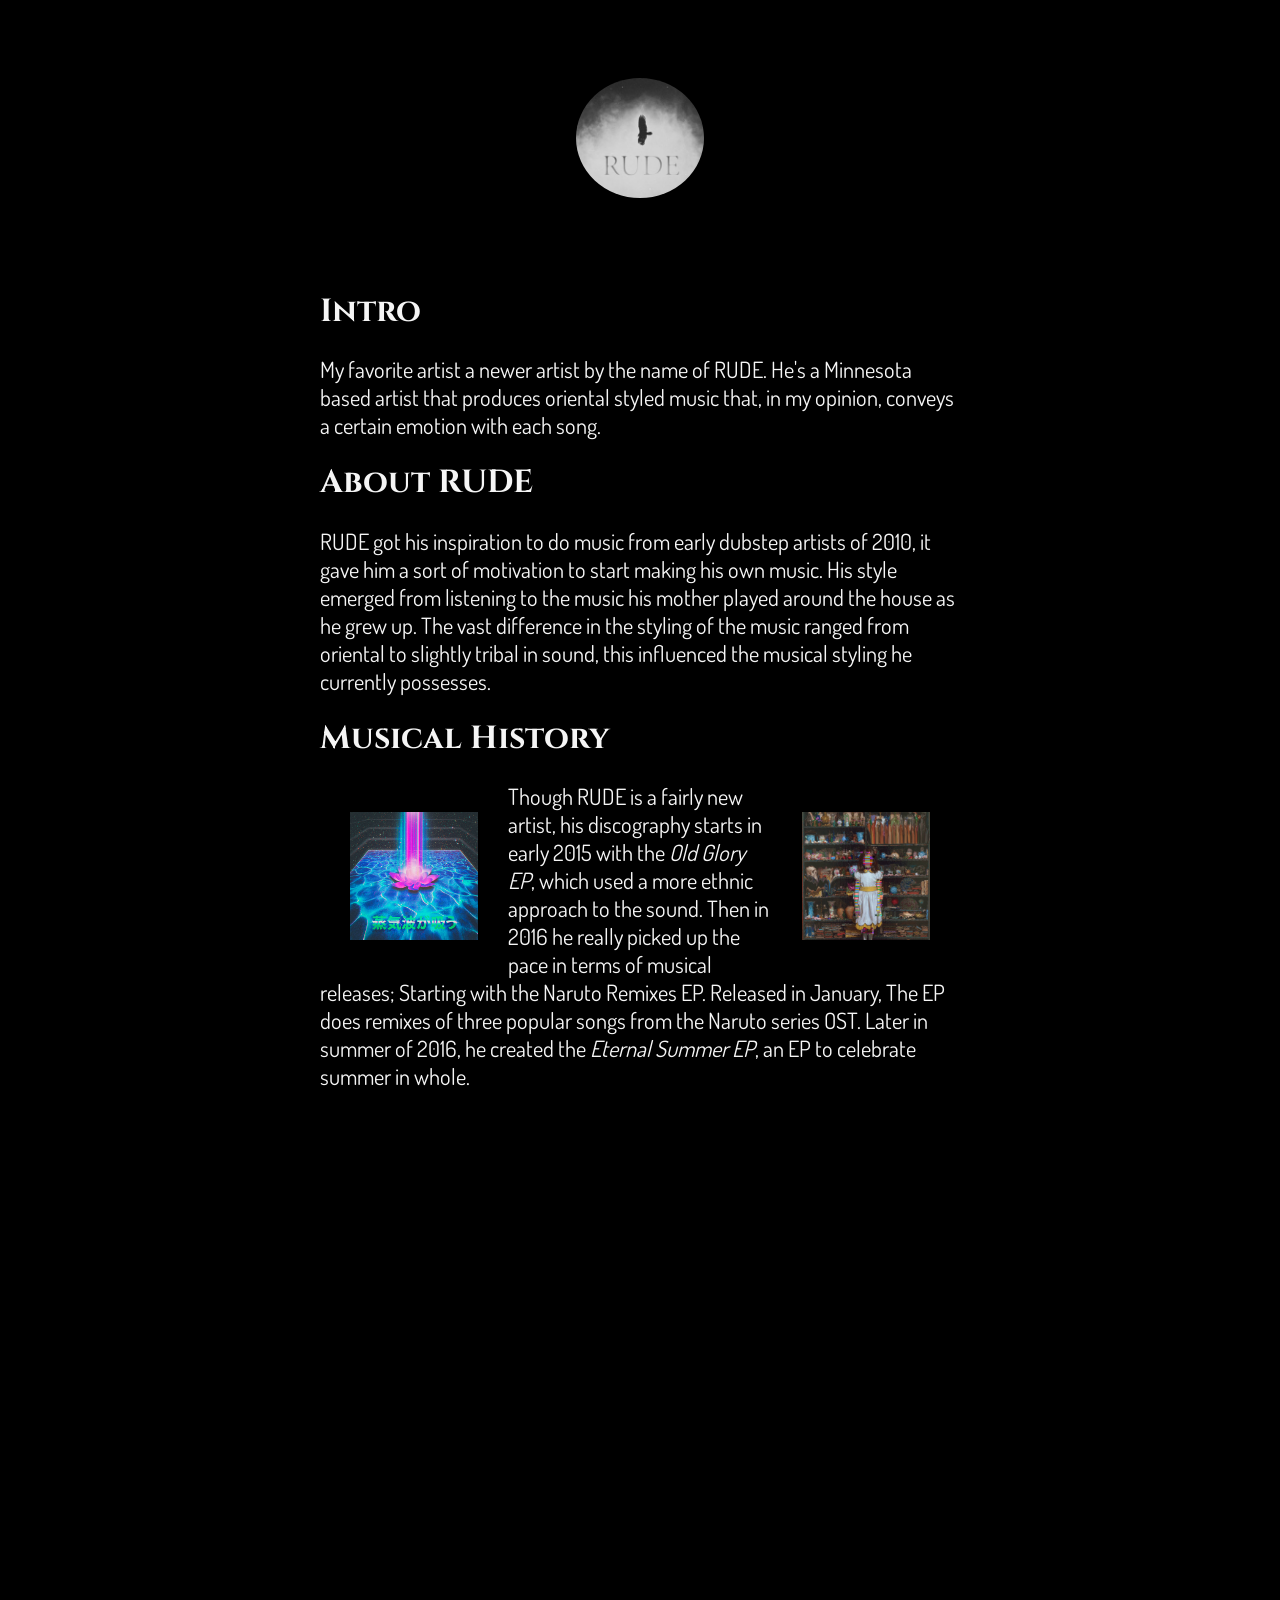
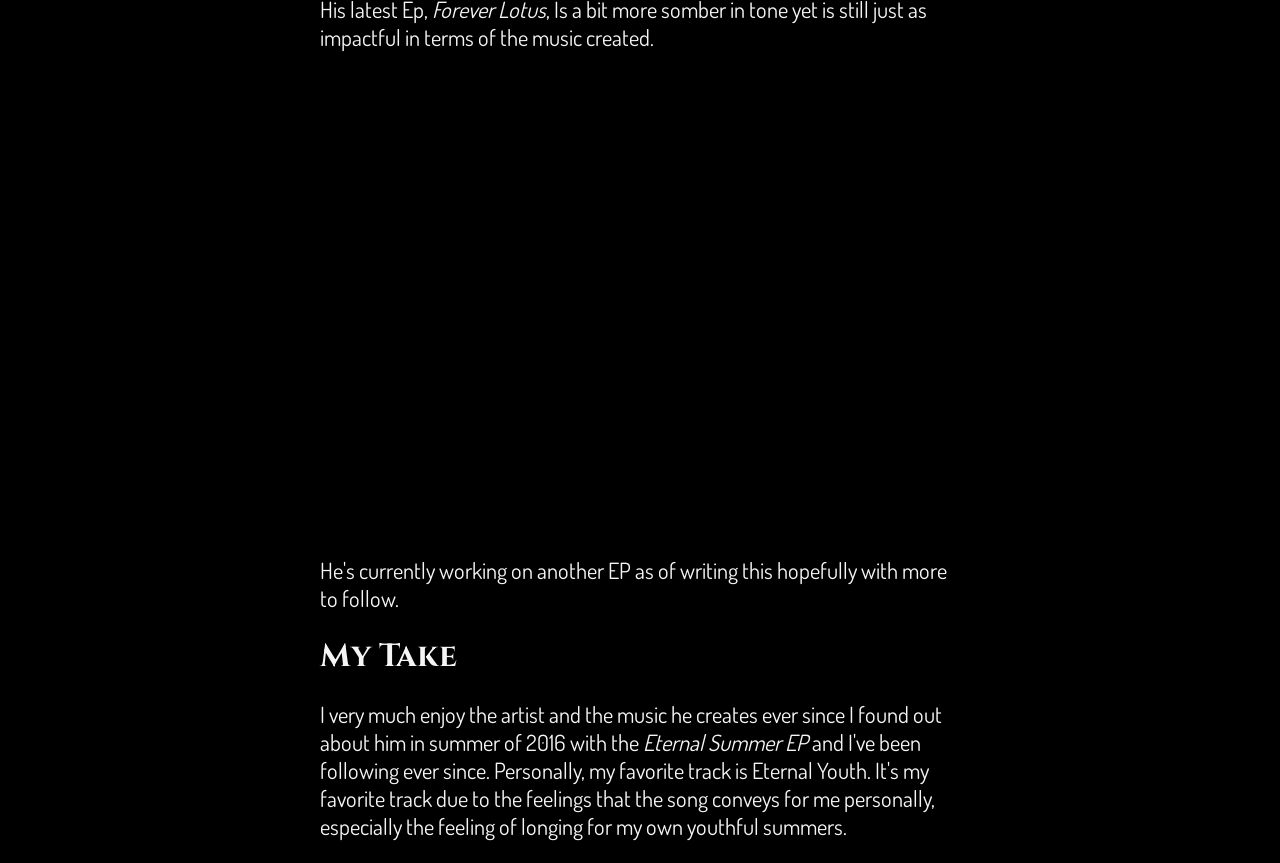
==== commit 3077d67b: "Oh my" ====
--- a/project_1/index.html
+++ b/project_1/index.html
@@ -20,8 +20,8 @@
          <img src="images/rude-4.jpeg" id="lotus"  alt="Forever Lotus EP">
         <img src="images/rude-3.jpg" id="youth"  alt="Eternal Summer EP">
         <p>Though RUDE is a fairly new artist, his discography starts in early 2015 with the <i>Old Glory EP</i>, which used a more ethnic approach to the sound. Then in 2016 he really picked up the pace in terms of musical releases; Starting with the Naruto Remixes EP. Released in January, The EP does remixes of three popular songs from the Naruto series OST. Later in summer of 2016, he created the <i>Eternal Summer EP</i>, an EP to celebrate summer in whole. 
-        <iframe width="100%" height="900px" scrolling="no" frameborder="no" src="https://w.soundcloud.com/player/?url=https%3A//api.soundcloud.com/tracks/268448230&amp;auto_play=false&amp;hide_related=false&amp;show_comments=true&amp;show_user=true&amp;show_reposts=false&amp;visual=true"></iframe>   
-        His latest Ep, <i>Forever Lotus</i>, Is a bit more somber in tone yet is still just as impactful in terms of the music created.<iframe width="100%" height="900px" scrolling="no" frameborder="yes" src="https://w.soundcloud.com/player/?url=https%3A//api.soundcloud.com/tracks/284358437&amp;auto_play=false&amp;hide_related=false&amp;show_comments=true&amp;show_user=true&amp;show_reposts=false&amp;visual=true"></iframe>
+        <iframe width="100%" height="500px" scrolling="no" frameborder="no" src="https://w.soundcloud.com/player/?url=https%3A//api.soundcloud.com/tracks/268448230&amp;auto_play=false&amp;hide_related=false&amp;show_comments=true&amp;show_user=true&amp;show_reposts=false&amp;visual=true"></iframe>   
+        His latest Ep, <i>Forever Lotus</i>, Is a bit more somber in tone yet is still just as impactful in terms of the music created.<iframe width="100%" height="500px" scrolling="no" frameborder="yes" src="https://w.soundcloud.com/player/?url=https%3A//api.soundcloud.com/tracks/284358437&amp;auto_play=false&amp;hide_related=false&amp;show_comments=true&amp;show_user=true&amp;show_reposts=false&amp;visual=true"></iframe>
         He's currently working on another EP as of writing this hopefully with more to follow. </p>
         <h1>My Take</h1>
         <p>I very much enjoy the artist and the music he creates ever since I found out about him in summer of 2016 with the <i>Eternal Summer EP</i> and I've been following ever since. Personally, my favorite track is Eternal Youth. It's my favorite track due to the feelings that the song conveys for me personally, especially the feeling of longing for my own youthful summers.</p>
